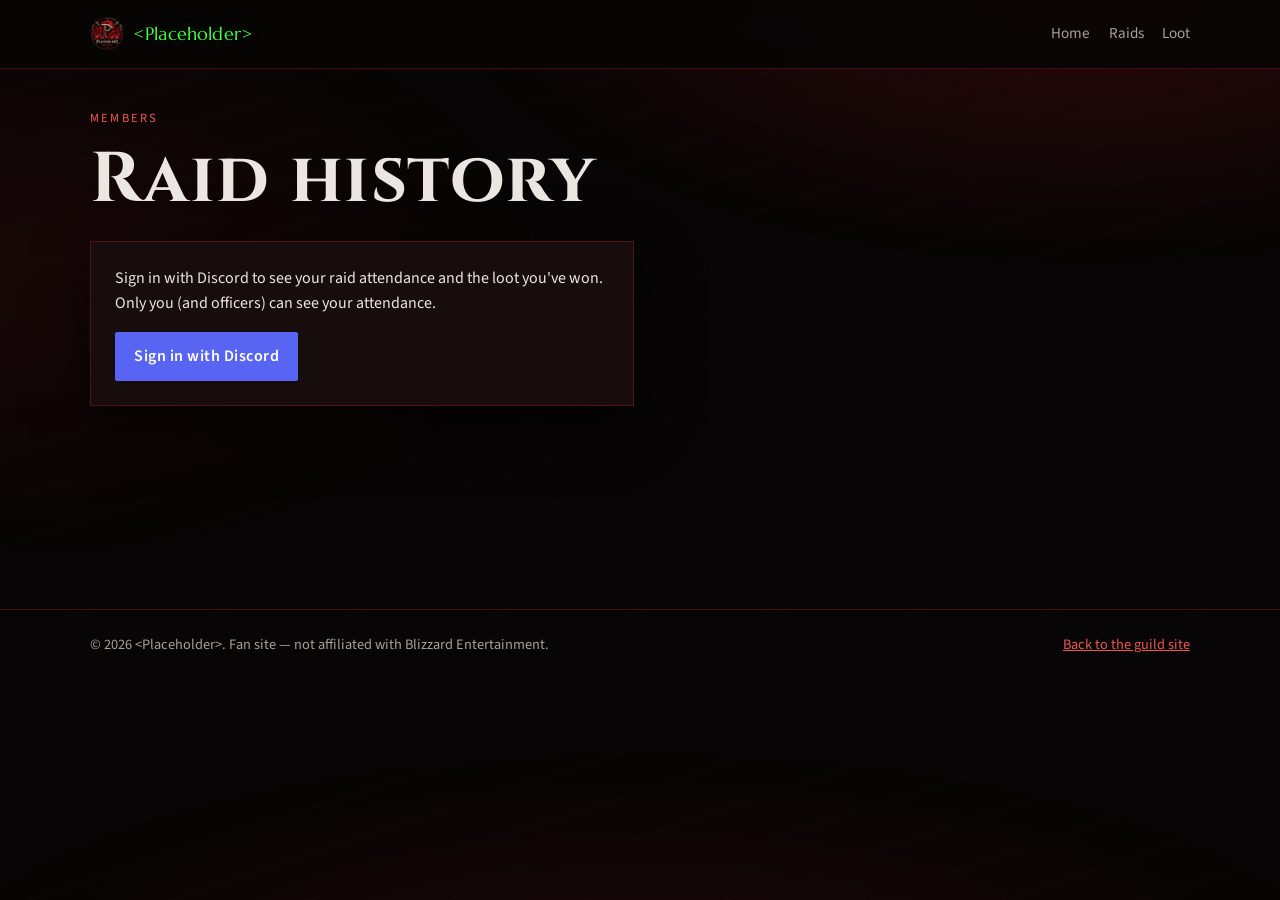
==== members.html @ 8aaea6dd "Members page: Discord sign-in for your raid history; officers see every raid, roster and parses Co-A" ====
<!DOCTYPE html>
<html lang="en">
  <head>
    <meta charset="utf-8" />
    <meta name="viewport" content="width=device-width, initial-scale=1" />
    <title>Members — raid attendance and loot</title>
    <meta name="robots" content="noindex" />
    <link rel="preconnect" href="https://fonts.googleapis.com" />
    <link rel="preconnect" href="https://fonts.gstatic.com" crossorigin />
    <link
      href="https://fonts.googleapis.com/css2?family=Cinzel:wght@600;700&family=Marcellus&family=Source+Sans+3:wght@400;600;700&display=swap"
      rel="stylesheet"
    />
    <link rel="stylesheet" href="css/style.css?v=dev" />
    <link rel="icon" type="image/png" href="assets/favicon.png?v=dev" />
    <link rel="apple-touch-icon" href="assets/apple-touch-icon.png?v=dev" />
    <meta name="theme-color" content="#070505" />
  </head>
  <body class="members-page">
    <div class="bg-runes" aria-hidden="true"></div>
    <header class="site-header">
      <div class="wrap header-inner">
        <a class="brand" href="./">
          <img class="brand-logo" src="assets/logo-small.webp?v=dev" alt="" width="34" height="34" />
          <span class="brand-name guild-tag" data-bind="name">&lt;Placeholder&gt;</span>
        </a>
        <nav class="nav nav-plain">
          <a href="./">Home</a>
          <a href="./#raids">Raids</a>
          <a href="./#loot">Loot</a>
        </nav>
      </div>
    </header>

    <main class="wrap members">
      <p class="kicker">Members</p>
      <h1 class="members-title">Raid history</h1>

      <!-- Signed out -->
      <section class="panel members-signin" data-view="signin" hidden>
        <p>Sign in with Discord to see your raid attendance and the loot you've won. Only you (and officers) can see your attendance.</p>
        <a class="btn btn-discord" data-signin-link href="#">Sign in with Discord</a>
        <p class="form-status err" data-signin-error hidden></p>
      </section>

      <p class="members-loading" data-view="loading">Loading…</p>

      <!-- Signed in -->
      <div data-view="app" hidden>
        <div class="members-bar">
          <p class="signed-in">
            Signed in as <strong data-user-name></strong>
            <span class="officer-badge" data-officer-badge hidden>Officer</span>
          </p>
          <button class="btn btn-ghost btn-small" type="button" data-signout>Sign out</button>
        </div>

        <div class="tabs" role="tablist" data-tabs hidden>
          <button type="button" role="tab" aria-selected="true" data-tab="me">My raids</button>
          <button type="button" role="tab" aria-selected="false" data-tab="raids">All raids</button>
          <button type="button" role="tab" aria-selected="false" data-tab="roster">Roster</button>
        </div>

        <section class="tab-panel" data-panel="me">
          <div class="stat-row" data-my-stats></div>
          <p class="hint" data-my-chars></p>

          <h2 class="members-h2">Attendance</h2>
          <div class="table-scroll">
            <table class="data-table" data-my-history>
              <thead>
                <tr><th>Date</th><th>Raid</th><th>Status</th><th>Character</th><th class="num">Parse</th></tr>
              </thead>
              <tbody></tbody>
            </table>
          </div>
          <p class="empty" data-my-history-empty hidden>No raids logged for you yet. Raids open December 9.</p>

          <h2 class="members-h2">Loot won</h2>
          <ul class="loot-list" data-my-loot></ul>
          <p class="empty" data-my-loot-empty hidden>No loot yet.</p>
        </section>

        <section class="tab-panel" data-panel="raids" hidden>
          <p class="hint">Every logged raid, newest first. Open one to see who was there, the loot and parses.</p>
          <div data-raids></div>
          <p class="empty" data-raids-empty hidden>No raids logged yet.</p>
        </section>

        <section class="tab-panel" data-panel="roster" hidden>
          <p class="hint">Attendance over the last 8 counted raids. Click a column to sort.</p>
          <div class="table-scroll">
            <table class="data-table sortable" data-roster>
              <thead>
                <tr>
                  <th data-sort="name">Member</th>
                  <th data-sort="percent" class="num">Attendance</th>
                  <th data-sort="attended" class="num">Raids</th>
                  <th data-sort="noShows" class="num">No-shows</th>
                  <th data-sort="streak" class="num">Streak</th>
                  <th data-sort="loot" class="num">Loot</th>
                  <th data-sort="parse" class="num">Avg parse</th>
                  <th>Last item</th>
                </tr>
              </thead>
              <tbody></tbody>
            </table>
          </div>
          <p class="empty" data-roster-empty hidden>Nobody to show yet.</p>
        </section>

        <p class="hint members-foot">
          Bench counts as attended. Absence sign-ups are excused. Parses come from Warcraft Logs when officers add a log.
          Link your characters with <code>/character</code> in Discord.
        </p>
      </div>
    </main>

    <footer class="site-footer">
      <div class="wrap footer-inner">
        <span data-bind="footer"></span>
        <a href="./">Back to the guild site</a>
      </div>
    </footer>
    <script src="js/config.js?v=dev"></script>
    <script src="js/members.js?v=dev"></script>
  </body>
</html>
---- css/style.css ----
:root {
  /* Sampled from the guild logo: blood red #ba1512, steel #c4bbb7, near-black. */
  --bg: #070505;
  --bg-raised: #120b0b;
  --bg-card: #170d0d;
  --ink: #ece6e3;
  --muted: #a99f9c;
  --steel: #cfc7c3;
  --accent: #b8161a;
  --accent-hover: #d11f22;
  --accent-dim: #6e1012;
  /* Lighter red for text on black, so small labels stay readable. */
  --accent-text: #f0574c;
  --line: rgba(208, 32, 32, 0.32);
  --danger: #f0574c;
  --ok: #6fbf8a;
  /* In-game guild name green, with the black outline nameplates use. */
  --guild-green: #40ff40;
  --shadow: 0 18px 50px rgba(0, 0, 0, 0.6);
  --display: "Cinzel", "Trajan Pro", "Palatino Linotype", serif;
  --tag: "Marcellus", "Palatino Linotype", Palatino, serif;
  --sans: "Source Sans 3", "Segoe UI", sans-serif;
}

*,
*::before,
*::after {
  box-sizing: border-box;
}

html {
  scroll-behavior: smooth;
}

body {
  margin: 0;
  font-family: var(--sans);
  background: var(--bg);
  color: var(--ink);
  line-height: 1.55;
}

.bg-runes {
  position: fixed;
  inset: 0;
  z-index: -1;
  background:
    radial-gradient(1100px 520px at 85% -5%, rgba(184, 22, 26, 0.22), transparent 60%),
    radial-gradient(900px 480px at 0% 30%, rgba(110, 16, 18, 0.18), transparent 60%),
    radial-gradient(1200px 400px at 50% 110%, rgba(184, 22, 26, 0.12), transparent 60%),
    repeating-linear-gradient(
      -18deg,
      transparent,
      transparent 42px,
      rgba(255, 255, 255, 0.015) 42px,
      rgba(255, 255, 255, 0.015) 43px
    );
  pointer-events: none;
}

a {
  color: var(--accent-text);
}

img {
  max-width: 100%;
}

.wrap {
  width: min(1100px, calc(100% - 2rem));
  margin-inline: auto;
}

.site-header {
  position: sticky;
  top: 0;
  z-index: 20;
  backdrop-filter: blur(12px);
  background: rgba(7, 5, 5, 0.86);
  border-bottom: 1px solid var(--line);
}

.header-inner {
  display: flex;
  align-items: center;
  justify-content: space-between;
  min-height: 4.25rem;
  gap: 1rem;
}

.brand {
  display: flex;
  align-items: baseline;
  gap: 0.55rem;
  text-decoration: none;
  color: inherit;
}

.brand-mark {
  color: var(--accent-text);
  font-size: 1.35rem;
  line-height: 1;
}

.brand-name {
  font-family: var(--display);
  font-weight: 700;
  letter-spacing: 0.04em;
}

.nav {
  display: flex;
  flex-wrap: wrap;
  gap: 0.25rem 1.15rem;
}

.nav a {
  color: var(--muted);
  text-decoration: none;
  font-size: 0.95rem;
}

.nav a:hover,
.nav a:focus-visible {
  color: var(--accent-text);
}

.nav-toggle {
  display: none;
  background: transparent;
  border: 1px solid var(--line);
  color: var(--ink);
  padding: 0.35rem 0.6rem;
  border-radius: 4px;
}

.hero {
  padding: 4.5rem 0 3.5rem;
}

.kicker {
  color: var(--accent-text);
  letter-spacing: 0.18em;
  text-transform: uppercase;
  font-size: 0.78rem;
  margin: 0 0 0.75rem;
}

h1,
h2,
h3 {
  font-family: var(--display);
  font-weight: 700;
  line-height: 1.15;
  letter-spacing: 0.02em;
}

h2,
h3 {
  color: var(--steel);
}

h1 {
  font-size: clamp(2.4rem, 6vw, 4.4rem);
  margin: 0 0 0.6rem;
}

h2 {
  font-size: 2rem;
  margin: 0 0 0.75rem;
}

.lede {
  font-size: 1.2rem;
  color: var(--muted);
  max-width: 38rem;
}

.meta-row {
  display: flex;
  flex-wrap: wrap;
  gap: 0.5rem;
  margin: 1.25rem 0 1.75rem;
}

.chip {
  border: 1px solid var(--line);
  background: var(--bg-raised);
  padding: 0.28rem 0.7rem;
  border-radius: 999px;
  font-size: 0.85rem;
  color: var(--ink);
}

.actions {
  display: flex;
  flex-wrap: wrap;
  gap: 0.75rem;
}

.btn {
  display: inline-flex;
  align-items: center;
  justify-content: center;
  text-decoration: none;
  border: 1px solid var(--accent-dim);
  padding: 0.7rem 1.15rem;
  border-radius: 2px;
  font-weight: 600;
  letter-spacing: 0.03em;
  cursor: pointer;
  font-family: inherit;
}

.btn-primary {
  background: linear-gradient(180deg, var(--accent-hover), var(--accent));
  border-color: #e0383a;
  color: #fff;
  text-shadow: 0 1px 0 rgba(0, 0, 0, 0.45);
}

.btn-primary:hover {
  filter: brightness(1.05);
}

.btn-ghost {
  background: transparent;
  color: var(--accent-text);
}

section {
  padding: 3rem 0;
}

.panel {
  background: var(--bg-card);
  border: 1px solid var(--line);
  box-shadow: var(--shadow);
  padding: 1.5rem;
}

.grid-2 {
  display: grid;
  grid-template-columns: 1.2fr 0.8fr;
  gap: 1.25rem;
}

.grid-3 {
  display: grid;
  grid-template-columns: repeat(3, 1fr);
  gap: 1rem;
}

.muted {
  color: var(--muted);
}

.need-list {
  display: grid;
  gap: 0.65rem;
  padding: 0;
  margin: 1rem 0 0;
  list-style: none;
}

.need-list li {
  display: flex;
  justify-content: space-between;
  gap: 1rem;
  border-bottom: 1px solid rgba(255, 255, 255, 0.06);
  padding-bottom: 0.5rem;
}

.tag-open {
  color: var(--ok);
  font-size: 0.85rem;
}

.tag-closed {
  color: var(--muted);
  font-size: 0.85rem;
}

form {
  display: grid;
  gap: 0.85rem;
}

label {
  display: grid;
  gap: 0.35rem;
  font-size: 0.92rem;
}

input,
select,
textarea {
  font: inherit;
  color: var(--ink);
  background: var(--bg);
  border: 1px solid var(--line);
  padding: 0.55rem 0.7rem;
  border-radius: 2px;
}

textarea {
  min-height: 7rem;
  resize: vertical;
}

.form-note {
  font-size: 0.85rem;
  color: var(--muted);
}

.officer {
  background: var(--bg-raised);
  border: 1px solid var(--line);
  padding: 1.1rem;
}

.officer h3 {
  margin: 0 0 0.2rem;
}

.status {
  color: var(--accent-text);
  font-weight: 600;
  margin: 0 0 1.5rem;
}

.grid-2.even {
  grid-template-columns: 1fr 1fr;
  margin-top: 1.25rem;
}

.focus-list,
.raid-facts {
  display: grid;
  grid-template-columns: max-content 1fr;
  gap: 0.55rem 1rem;
  margin: 0;
}

.focus-list dt,
.raid-facts dt {
  color: var(--accent-text);
  font-weight: 600;
}

.focus-list dd,
.raid-facts dd {
  margin: 0;
}

.raid h3 {
  font-size: 1.5rem;
  margin: 0 0 1rem;
}

.raid .kicker {
  margin-bottom: 0.35rem;
}

#values .officer h3 {
  margin-bottom: 0.4rem;
}

#values .officer p {
  margin: 0;
}

.callout {
  margin-top: 1.25rem;
  border-left: 3px solid var(--accent-text);
  padding: 0.6rem 1rem;
  background: var(--bg-raised);
}

.hp {
  position: absolute;
  left: -9999px;
}

.form-status {
  margin: 0;
  font-size: 0.92rem;
}

.form-status.ok {
  color: var(--ok);
}

.form-status.err {
  color: var(--muted);
}

.btn:disabled {
  opacity: 0.5;
  cursor: not-allowed;
}

.rules {
  margin: 0;
  padding-left: 1.3rem;
  display: grid;
  gap: 0.6rem;
}

.rules li::marker {
  color: var(--accent-text);
  font-weight: 700;
}

.checks {
  border: 1px solid var(--line);
  padding: 0.6rem 0.8rem;
  margin: 0;
  display: flex;
  flex-wrap: wrap;
  gap: 0.4rem 1.2rem;
  font-size: 0.92rem;
}

.checks legend {
  padding: 0 0.3rem;
}

.checks label {
  display: flex;
  align-items: center;
  gap: 0.4rem;
}

.signin {
  display: grid;
  gap: 0.5rem;
  justify-items: start;
}

.signin .form-note {
  margin: 0;
}

.btn-discord {
  background: #5865f2;
  border-color: #5865f2;
  color: #fff;
}

.btn-discord:hover {
  filter: brightness(1.08);
}

.signed-in {
  margin: 0;
  display: flex;
  flex-wrap: wrap;
  align-items: baseline;
  gap: 0.35rem 0.75rem;
}

.link-btn {
  background: none;
  border: 0;
  padding: 0;
  color: var(--accent-text);
  font: inherit;
  font-size: 0.9rem;
  text-decoration: underline;
  cursor: pointer;
}

.fields {
  border: 0;
  margin: 0;
  padding: 0;
  min-width: 0;
  display: grid;
  gap: 0.85rem;
}

.fields:disabled {
  opacity: 0.45;
}

[hidden] {
  display: none !important;
}

.announce {
  background: linear-gradient(90deg, var(--accent-dim), var(--accent), var(--accent-dim));
  color: #fff;
  font-weight: 600;
}

.announce-inner {
  display: flex;
  flex-wrap: wrap;
  align-items: center;
  gap: 0.4rem 0.75rem;
  padding: 0.6rem 0;
}

.announce a {
  color: inherit;
}

.need-role {
  display: grid;
}

.need-note {
  color: var(--muted);
  font-size: 0.85rem;
}

.officer-avatar {
  width: 56px;
  height: 56px;
  border-radius: 50%;
  border: 1px solid var(--line);
  margin-bottom: 0.6rem;
}

.officer-blurb {
  margin: 0.6rem 0 0;
  white-space: pre-line;
}

.upcoming {
  margin-top: 1.75rem;
}

.upcoming h3 {
  margin: 0 0 0.25rem;
  font-size: 1.4rem;
}

.raid-list {
  list-style: none;
  padding: 0;
  margin: 1rem 0;
  display: grid;
  gap: 0.75rem;
}

.raid-item {
  display: flex;
  flex-wrap: wrap;
  justify-content: space-between;
  align-items: center;
  gap: 0.75rem 1.25rem;
  background: var(--bg-card);
  border: 1px solid var(--line);
  padding: 1rem 1.15rem;
}

.raid-info {
  display: grid;
  gap: 0.2rem;
}

.raid-subtitle {
  color: var(--steel);
  font-size: 0.95rem;
}

.raid-when {
  color: var(--accent-text);
}

.raid-meta {
  font-size: 0.9rem;
}

.raid-actions {
  display: flex;
  flex-wrap: wrap;
  gap: 0.5rem;
}

.btn-small {
  padding: 0.45rem 0.8rem;
  font-size: 0.9rem;
}

.subscribe {
  font-size: 0.92rem;
  color: var(--muted);
}

/* --- Loot history (from Gargul via the bot) --- */
.loot-history h3 {
  margin: 0 0 0.25rem;
  font-size: 1.4rem;
}

.loot-raid {
  background: var(--bg-card);
  border: 1px solid var(--line);
  padding: 0.75rem 1rem;
  margin-top: 0.75rem;
}

.loot-raid summary {
  cursor: pointer;
}

.loot-list {
  list-style: none;
  padding: 0;
  margin: 0.6rem 0 0;
  display: grid;
  gap: 0.35rem;
}

.loot-list li {
  display: flex;
  flex-wrap: wrap;
  align-items: baseline;
  gap: 0.25rem 0.6rem;
}

.loot-list a {
  text-decoration: none;
  font-weight: 600;
}

.loot-list a:hover {
  text-decoration: underline;
}

.loot-winner {
  color: var(--steel);
}

.loot-winner::before {
  content: "→ ";
  color: var(--muted);
}

.loot-tag {
  font-size: 0.78rem;
  color: var(--muted);
  border: 1px solid var(--line);
  padding: 0 0.35rem;
}

/* In-game item quality colors, nudged lighter where needed to read on black. */
.q0 { color: var(--ink); }
.q1 { color: #ffffff; }
.q2 { color: #1eff00; }
.q3 { color: #3a8eff; }
.q4 { color: #b45cf5; }
.q5 { color: #ff8000; }

/* --- Guild tag: <Name> in the in-game nameplate green, outlined in black --- */
.guild-tag {
  font-family: var(--tag);
  font-weight: 400;
  color: var(--guild-green);
  letter-spacing: 0.01em;
  text-shadow:
    -1px -1px 0 #000,
    1px -1px 0 #000,
    -1px 1px 0 #000,
    1px 1px 0 #000,
    0 0 14px rgba(64, 255, 64, 0.22);
}

h1.guild-tag {
  font-size: clamp(2.6rem, 7vw, 4.8rem);
  -webkit-text-stroke: 1px #000;
  text-shadow:
    -2px -2px 0 #000,
    2px -2px 0 #000,
    -2px 2px 0 #000,
    2px 2px 0 #000,
    0 0 26px rgba(64, 255, 64, 0.25);
}

.brand-logo {
  width: 34px;
  height: 34px;
  border-radius: 50%;
  align-self: center;
}

.brand {
  align-items: center;
}

.brand-name.guild-tag {
  font-size: 1.15rem;
}

/* --- Hero with the guild crest --- */
.hero-grid {
  display: grid;
  grid-template-columns: 1.15fr 0.85fr;
  align-items: center;
  gap: 2rem;
}

.hero-crest {
  width: min(100%, 440px);
  height: auto;
  justify-self: center;
  border-radius: 50%;
  filter: drop-shadow(0 0 40px rgba(184, 22, 26, 0.35));
}

.site-footer {
  border-top: 1px solid var(--line);
  padding: 1.5rem 0 2.5rem;
  color: var(--muted);
  font-size: 0.9rem;
}

.footer-inner {
  display: flex;
  flex-wrap: wrap;
  justify-content: space-between;
  gap: 0.75rem;
}

@media (max-width: 820px) {
  .hero-grid {
    grid-template-columns: 1fr;
  }

  .hero-crest {
    order: -1;
    width: min(70%, 300px);
  }

  .grid-2,
  .grid-2.even,
  .grid-3 {
    grid-template-columns: 1fr;
  }

  .nav-toggle {
    display: inline-flex;
  }

  .nav {
    display: none;
    position: absolute;
    inset: 4.25rem 1rem auto;
    flex-direction: column;
    background: var(--bg-card);
    border: 1px solid var(--line);
    padding: 0.85rem 1rem;
  }

  .nav.open {
    display: flex;
  }
}

/* --- Members area (members.html) --- */
.nav-plain {
  display: flex;
}

.members {
  padding: 2.5rem 0 3rem;
  min-height: 60vh;
}

.members-title {
  margin-bottom: 1.25rem;
}

.members-signin {
  max-width: 34rem;
  display: grid;
  gap: 1rem;
  justify-items: start;
}

.members-signin p {
  margin: 0;
}

.members-loading {
  color: var(--muted);
}

.members-bar {
  display: flex;
  flex-wrap: wrap;
  align-items: center;
  justify-content: space-between;
  gap: 0.75rem;
  margin-bottom: 1.25rem;
}

.officer-badge {
  font-size: 0.78rem;
  letter-spacing: 0.06em;
  text-transform: uppercase;
  color: var(--accent-text);
  border: 1px solid var(--accent-dim);
  padding: 0.05rem 0.45rem;
}

.tabs {
  display: flex;
  flex-wrap: wrap;
  gap: 0.25rem;
  border-bottom: 1px solid var(--line);
  margin-bottom: 1.5rem;
}

.tabs button {
  background: transparent;
  border: 0;
  border-bottom: 2px solid transparent;
  color: var(--muted);
  font: inherit;
  font-weight: 600;
  padding: 0.6rem 0.9rem;
  cursor: pointer;
  margin-bottom: -1px;
}

.tabs button[aria-selected="true"] {
  color: var(--ink);
  border-bottom-color: var(--accent);
}

.tabs button:hover {
  color: var(--accent-text);
}

.members-h2 {
  font-size: 1.35rem;
  margin: 2rem 0 0.75rem;
}

.members .hint {
  color: var(--muted);
  font-size: 0.95rem;
}

.members-foot {
  margin-top: 2.5rem;
}

.empty {
  color: var(--muted);
  font-style: italic;
}

.stat-row {
  display: grid;
  grid-template-columns: repeat(auto-fit, minmax(9rem, 1fr));
  gap: 0.75rem;
}

.stat {
  background: var(--bg-card);
  border: 1px solid var(--line);
  padding: 0.9rem 1rem;
  display: grid;
  gap: 0.15rem;
}

.stat strong {
  font-family: var(--display);
  font-size: 1.6rem;
  line-height: 1.1;
}

.stat span {
  color: var(--muted);
  font-size: 0.88rem;
}

.table-scroll {
  overflow-x: auto;
  border: 1px solid var(--line);
  background: var(--bg-card);
}

.data-table {
  width: 100%;
  border-collapse: collapse;
  font-size: 0.95rem;
}

.data-table th,
.data-table td {
  padding: 0.55rem 0.75rem;
  text-align: left;
  border-bottom: 1px solid rgba(208, 32, 32, 0.14);
  vertical-align: top;
}

.data-table th {
  color: var(--muted);
  font-weight: 600;
  font-size: 0.85rem;
  letter-spacing: 0.03em;
  white-space: nowrap;
}

.data-table tbody tr:last-child td {
  border-bottom: 0;
}

.data-table .num {
  text-align: right;
  font-variant-numeric: tabular-nums;
  white-space: nowrap;
}

.data-table td.good {
  color: var(--ok);
}

.data-table td.warn {
  color: var(--danger);
}

.sortable th[data-sort] {
  cursor: pointer;
  user-select: none;
}

.sortable th[data-sort]:hover {
  color: var(--accent-text);
}

.sortable th[aria-sort="descending"]::after {
  content: " ▾";
}

.sortable th[aria-sort="ascending"]::after {
  content: " ▴";
}

.data-table .chars,
.loot-meta {
  color: var(--muted);
  font-size: 0.88rem;
}

.data-table a {
  text-decoration: none;
  font-weight: 600;
}

.log-links {
  display: inline-flex;
  gap: 0.5rem;
  font-size: 0.85rem;
}

.status-chip {
  display: inline-block;
  font-size: 0.8rem;
  font-weight: 600;
  padding: 0.05rem 0.5rem;
  border: 1px solid var(--line);
  color: var(--steel);
  white-space: nowrap;
}

.st-attended { color: var(--ok); border-color: rgba(111, 191, 138, 0.45); }
.st-benched { color: #8fb4ff; border-color: rgba(143, 180, 255, 0.4); }
.st-excused { color: var(--muted); }
.st-missed { color: #d0a35a; border-color: rgba(208, 163, 90, 0.4); }
.st-noshow { color: var(--danger); border-color: rgba(240, 87, 76, 0.5); }

/* Warcraft Logs parse colors */
.parse { font-weight: 700; }
.pc-gray { color: #9d9d9d; }
.pc-green { color: #1eff00; }
.pc-blue { color: #3a8eff; }
.pc-purple { color: #b45cf5; }
.pc-orange { color: #ff8000; }
.pc-pink { color: #e268a8; }
.pc-gold { color: #e5cc80; }

.boss-parses {
  font-size: 0.88rem;
  color: var(--muted);
}

.raid-card {
  background: var(--bg-card);
  border: 1px solid var(--line);
  margin-bottom: 0.75rem;
}

.raid-card summary {
  cursor: pointer;
  display: flex;
  flex-wrap: wrap;
  align-items: baseline;
  gap: 0.25rem 0.9rem;
  padding: 0.85rem 1rem;
}

.raid-date {
  color: var(--muted);
  font-variant-numeric: tabular-nums;
  min-width: 6.5rem;
}

.raid-counts {
  color: var(--muted);
  font-size: 0.9rem;
}

.raid-body {
  padding: 0 1rem 1rem;
  border-top: 1px solid rgba(208, 32, 32, 0.14);
}

.raid-body h3 {
  font-size: 1.05rem;
  margin: 1.25rem 0 0.5rem;
}

.raid-body .table-scroll {
  background: transparent;
}

.people-groups {
  display: grid;
  gap: 0.6rem;
}

.people-group p {
  margin: 0.25rem 0 0;
}

.people-group .count {
  color: var(--muted);
}

@media (max-width: 820px) {
  .members-page .nav-plain {
    display: flex;
    position: static;
    flex-direction: row;
    background: none;
    border: 0;
    padding: 0;
  }
}

.nav a.nav-members {
  color: var(--accent-text);
  font-weight: 600;
}

.members section.tab-panel {
  padding: 0;
}

.data-table td {
  font-weight: 400;
}

.people-group {
  display: grid;
  grid-template-columns: 8rem 1fr;
  align-items: baseline;
  gap: 0.5rem;
}

.people-group p {
  margin: 0;
}

@media (max-width: 560px) {
  .people-group {
    grid-template-columns: 1fr;
    gap: 0.2rem;
  }
}

.people-group > .status-chip {
  justify-self: start;
}

.data-table td:first-child {
  white-space: nowrap;
}
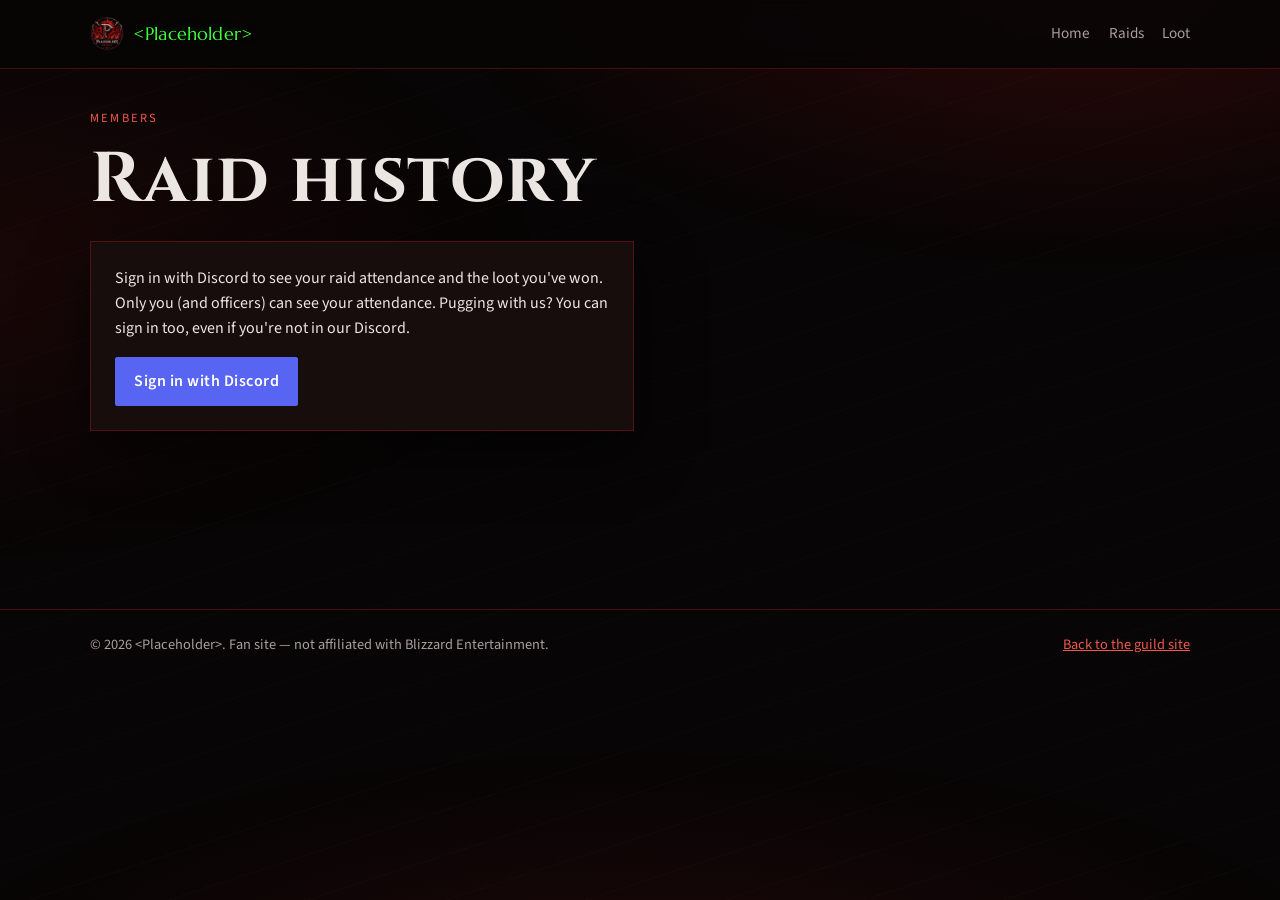
==== commit 251db78f: "Members page: guest note for pugs and an Add a character box Co-Authored-By: Claude Opus 5.5 <norepl" ====
--- a/members.html
+++ b/members.html
@@ -38,7 +38,7 @@
 
       <!-- Signed out -->
       <section class="panel members-signin" data-view="signin" hidden>
-        <p>Sign in with Discord to see your raid attendance and the loot you've won. Only you (and officers) can see your attendance.</p>
+        <p>Sign in with Discord to see your raid attendance and the loot you've won. Only you (and officers) can see your attendance. Pugging with us? You can sign in too, even if you're not in our Discord.</p>
         <a class="btn btn-discord" data-signin-link href="#">Sign in with Discord</a>
         <p class="form-status err" data-signin-error hidden></p>
       </section>
@@ -62,8 +62,17 @@
         </div>
 
         <section class="tab-panel" data-panel="me">
+          <p class="guest-note" data-guest-note hidden>
+            You're not in our Discord, so you're signed in as a guest: you see your own raids and loot.
+          </p>
           <div class="stat-row" data-my-stats></div>
           <p class="hint" data-my-chars></p>
+          <form class="char-form" data-char-form>
+            <label for="char-name">Add a character</label>
+            <input id="char-name" name="character" maxlength="40" autocomplete="off" placeholder="Character name" required />
+            <button class="btn btn-ghost btn-small" type="submit">Link</button>
+            <span class="form-status" data-char-status></span>
+          </form>
 
           <h2 class="members-h2">Attendance</h2>
           <div class="table-scroll">
@@ -111,7 +120,7 @@
 
         <p class="hint members-foot">
           Bench counts as attended. Absence sign-ups are excused. Parses come from Warcraft Logs when officers add a log.
-          Link your characters with <code>/character</code> in Discord.
+          Link your characters above (or with <code>/character</code> in Discord) so logs and loot find you.
         </p>
       </div>
     </main>
--- a/css/style.css
+++ b/css/style.css
@@ -1093,3 +1093,37 @@
 .data-table td:first-child {
   white-space: nowrap;
 }
+
+.guest-note {
+  border-left: 3px solid var(--accent);
+  background: var(--bg-card);
+  padding: 0.6rem 0.9rem;
+  margin: 0 0 1rem;
+}
+
+.char-form {
+  display: flex;
+  flex-wrap: wrap;
+  align-items: center;
+  gap: 0.5rem 0.75rem;
+  margin: 0.25rem 0 0.5rem;
+}
+
+.char-form label {
+  color: var(--muted);
+  font-size: 0.95rem;
+}
+
+.char-form input {
+  background: var(--bg-raised);
+  border: 1px solid var(--line);
+  color: var(--ink);
+  font: inherit;
+  padding: 0.4rem 0.6rem;
+  width: 12rem;
+  max-width: 100%;
+}
+
+.char-form .form-status {
+  margin: 0;
+}
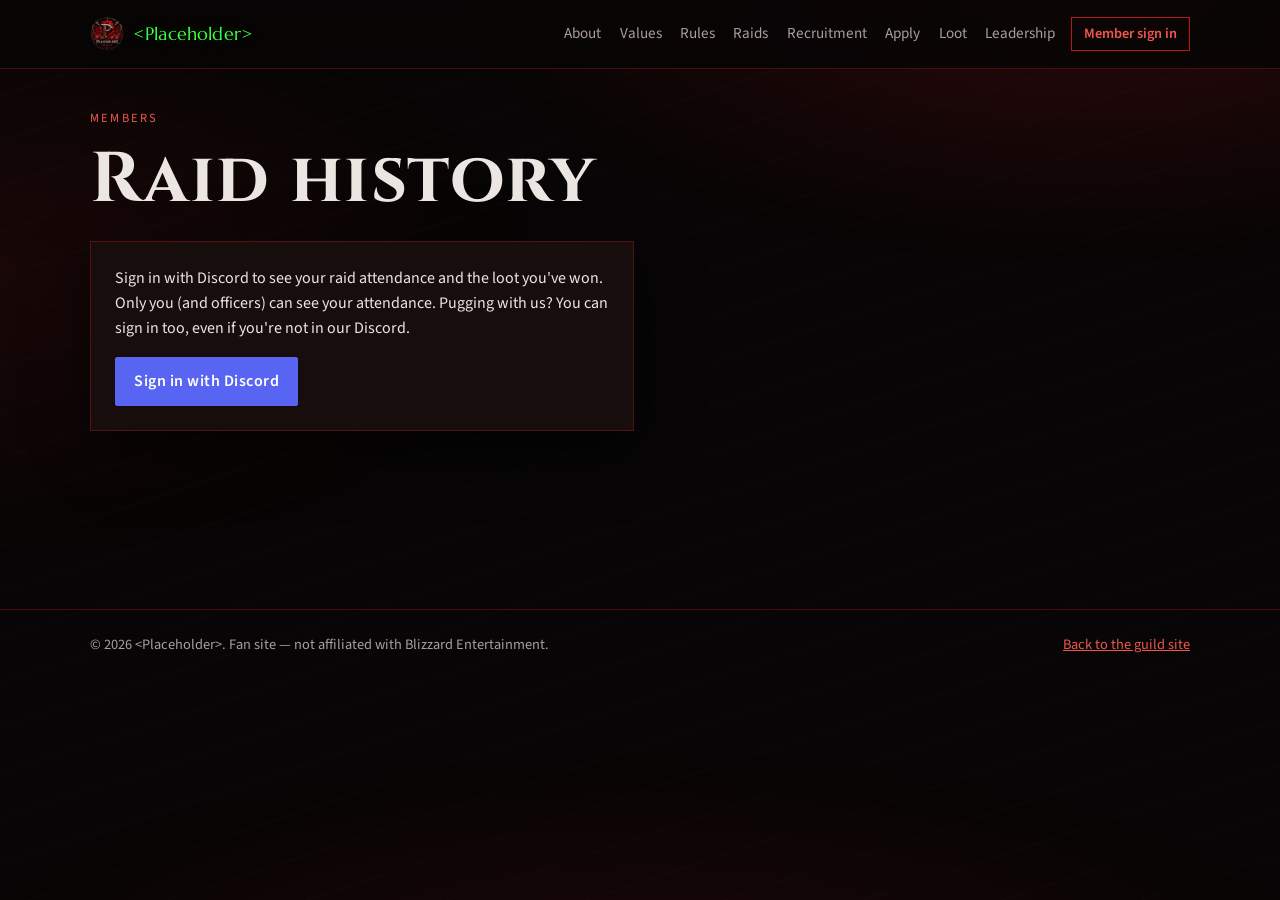
==== commit e73b3739: "Section order, same menu and sign-in button on every page, #questions-and-help link, gear view Co-Au" ====
--- a/members.html
+++ b/members.html
@@ -15,6 +15,11 @@
     <link rel="icon" type="image/png" href="assets/favicon.png?v=dev" />
     <link rel="apple-touch-icon" href="assets/apple-touch-icon.png?v=dev" />
     <meta name="theme-color" content="#070505" />
+    <!-- Wowhead item names, icons and hover tooltips for item links -->
+    <script>
+      const whTooltips = { colorLinks: true, iconizeLinks: true, renameLinks: true };
+    </script>
+    <script src="https://wow.zamimg.com/js/tooltips.js" async></script>
   </head>
   <body class="members-page">
     <div class="bg-runes" aria-hidden="true"></div>
@@ -24,11 +29,20 @@
           <img class="brand-logo" src="assets/logo-small.webp?v=dev" alt="" width="34" height="34" />
           <span class="brand-name guild-tag" data-bind="name">&lt;Placeholder&gt;</span>
         </a>
-        <nav class="nav nav-plain">
-          <a href="./">Home</a>
+        <button class="nav-toggle" type="button" aria-expanded="false" aria-controls="site-nav">
+          Menu
+        </button>
+        <nav class="nav" id="site-nav">
+          <a href="./#about">About</a>
+          <a href="./#values">Values</a>
+          <a href="./#rules">Rules</a>
           <a href="./#raids">Raids</a>
+          <a href="./#recruitment">Recruitment</a>
+          <a href="./#apply">Apply</a>
           <a href="./#loot">Loot</a>
+          <a href="./#officers">Leadership</a>
         </nav>
+        <a class="account" aria-current="page" data-account href="members.html">Member sign in</a>
       </div>
     </header>
 
@@ -59,6 +73,7 @@
           <button type="button" role="tab" aria-selected="true" data-tab="me">My raids</button>
           <button type="button" role="tab" aria-selected="false" data-tab="raids">All raids</button>
           <button type="button" role="tab" aria-selected="false" data-tab="roster">Roster</button>
+          <button type="button" role="tab" aria-selected="false" data-tab="loot">Loot</button>
         </div>
 
         <section class="tab-panel" data-panel="me">
@@ -73,6 +88,9 @@
             <button class="btn btn-ghost btn-small" type="submit">Link</button>
             <span class="form-status" data-char-status></span>
           </form>
+
+          <div data-my-perf></div>
+          <div data-my-gear></div>
 
           <h2 class="members-h2">Attendance</h2>
           <div class="table-scroll">
@@ -118,6 +136,44 @@
           <p class="empty" data-roster-empty hidden>Nobody to show yet.</p>
         </section>
 
+        <section class="tab-panel" data-panel="loot" hidden>
+          <p class="hint">
+            Loot per player across every logged raid. <strong>Per raid</strong> is main-spec items per raid attended; lower means
+            they've had less. Click a name for their full history and parse graph.
+          </p>
+          <div class="filters">
+            <input type="search" placeholder="Search name" aria-label="Search name" data-loot-search />
+            <select aria-label="Role" data-loot-role>
+              <option value="">All roles</option>
+              <option>Tank</option>
+              <option>Healer</option>
+              <option>DPS</option>
+            </select>
+            <select aria-label="Class" data-loot-class>
+              <option value="">All classes</option>
+            </select>
+          </div>
+          <div class="table-scroll">
+            <table class="data-table sortable" data-loot-table>
+              <thead>
+                <tr>
+                  <th data-sort="name">Member</th>
+                  <th data-sort="spec">Spec</th>
+                  <th data-sort="ms" class="num">Items</th>
+                  <th data-sort="os" class="num">Off-spec</th>
+                  <th data-sort="raids" class="num">Raids</th>
+                  <th data-sort="rate" class="num">Per raid</th>
+                  <th data-sort="days" class="num">Since last</th>
+                  <th data-sort="parse" class="num">Avg parse</th>
+                  <th>Last item</th>
+                </tr>
+              </thead>
+              <tbody></tbody>
+            </table>
+          </div>
+          <p class="empty" data-loot-empty hidden>Nobody matches.</p>
+        </section>
+
         <p class="hint members-foot">
           Bench counts as attended. Absence sign-ups are excused. Parses come from Warcraft Logs when officers add a log.
           Link your characters above (or with <code>/character</code> in Discord) so logs and loot find you.
@@ -125,6 +181,26 @@
       </div>
     </main>
 
+    <dialog class="player-card" data-player-card aria-labelledby="player-name">
+      <div class="player-head">
+        <div>
+          <h2 id="player-name" data-player-name></h2>
+          <p class="hint" data-player-sub></p>
+        </div>
+        <button class="btn btn-ghost btn-small" type="button" data-player-close>Close</button>
+      </div>
+      <div class="stat-row" data-player-stats></div>
+      <h3>Parse per raid</h3>
+      <div data-player-chart></div>
+      <div data-player-bosses></div>
+      <h3>Gear</h3>
+      <div data-player-gear></div>
+      <h3>Loot</h3>
+      <ul class="loot-list" data-player-loot></ul>
+      <h3>Attendance</h3>
+      <div class="attendance-strip" data-player-attendance></div>
+    </dialog>
+
     <footer class="site-footer">
       <div class="wrap footer-inner">
         <span data-bind="footer"></span>
@@ -132,6 +208,7 @@
       </div>
     </footer>
     <script src="js/config.js?v=dev"></script>
+    <script src="js/header.js?v=dev"></script>
     <script src="js/members.js?v=dev"></script>
   </body>
 </html>
--- a/css/style.css
+++ b/css/style.css
@@ -761,10 +761,6 @@
 }
 
 /* --- Members area (members.html) --- */
-.nav-plain {
-  display: flex;
-}
-
 .members {
   padding: 2.5rem 0 3rem;
   min-height: 60vh;
@@ -1044,21 +1040,6 @@
   color: var(--muted);
 }
 
-@media (max-width: 820px) {
-  .members-page .nav-plain {
-    display: flex;
-    position: static;
-    flex-direction: row;
-    background: none;
-    border: 0;
-    padding: 0;
-  }
-}
-
-.nav a.nav-members {
-  color: var(--accent-text);
-  font-weight: 600;
-}
 
 .members section.tab-panel {
   padding: 0;
@@ -1127,3 +1108,281 @@
 .char-form .form-status {
   margin: 0;
 }
+
+/* Names that open the player card */
+button.person {
+  background: none;
+  border: 0;
+  padding: 0;
+  font: inherit;
+  color: inherit;
+  cursor: pointer;
+  text-decoration: underline;
+  text-decoration-color: var(--accent-dim);
+  text-underline-offset: 3px;
+}
+
+button.person:hover,
+button.person:focus-visible {
+  color: var(--accent-text);
+  text-decoration-color: currentColor;
+}
+
+.data-table td.muted {
+  color: var(--muted);
+}
+
+.filters {
+  display: flex;
+  flex-wrap: wrap;
+  gap: 0.5rem;
+  margin: 0 0 0.75rem;
+}
+
+.filters input,
+.filters select {
+  background: var(--bg-raised);
+  border: 1px solid var(--line);
+  color: var(--ink);
+  font: inherit;
+  font-size: 0.95rem;
+  padding: 0.4rem 0.6rem;
+}
+
+.filters input {
+  width: 14rem;
+  max-width: 100%;
+}
+
+/* Player card */
+.player-card {
+  width: min(760px, calc(100% - 2rem));
+  max-height: calc(100vh - 3rem);
+  overflow-y: auto;
+  background: var(--bg-raised);
+  color: var(--ink);
+  border: 1px solid var(--line);
+  box-shadow: var(--shadow);
+  padding: 1.25rem 1.5rem 1.5rem;
+}
+
+.player-card::backdrop {
+  background: rgba(0, 0, 0, 0.7);
+}
+
+.player-head {
+  display: flex;
+  justify-content: space-between;
+  align-items: flex-start;
+  gap: 1rem;
+  margin-bottom: 1rem;
+}
+
+.player-head h2 {
+  margin: 0;
+  font-size: 1.6rem;
+}
+
+.player-head .hint {
+  margin: 0.2rem 0 0;
+  color: var(--muted);
+}
+
+.player-card h3 {
+  font-size: 1.05rem;
+  margin: 1.5rem 0 0.5rem;
+}
+
+.player-card .stat strong {
+  font-size: 1.3rem;
+}
+
+.boss-table {
+  margin-top: 0.75rem;
+}
+
+.attendance-strip {
+  display: flex;
+  flex-wrap: wrap;
+  gap: 0.35rem;
+}
+
+/* Parse chart */
+.chart {
+  position: relative;
+  background: var(--bg-card);
+  border: 1px solid var(--line);
+  padding: 0.5rem 0.25rem 0;
+}
+
+.chart svg {
+  display: block;
+  width: 100%;
+  height: auto;
+}
+
+.chart-grid {
+  stroke: rgba(236, 230, 227, 0.08);
+  stroke-width: 1;
+}
+
+.chart-axis {
+  fill: var(--muted);
+  font-size: 12px;
+  font-family: var(--sans);
+}
+
+.chart-line {
+  fill: none;
+  stroke: var(--steel);
+  stroke-opacity: 0.55;
+  stroke-width: 2;
+  stroke-linejoin: round;
+}
+
+.chart-dot {
+  fill: currentColor;
+  stroke: var(--bg-card);
+  stroke-width: 2;
+}
+
+.chart-dot.active {
+  stroke: var(--ink);
+}
+
+.chart-dot-none {
+  fill: none;
+  stroke: var(--muted);
+  stroke-width: 1.5;
+}
+
+.chart-hit {
+  fill: transparent;
+  cursor: crosshair;
+}
+
+.chart-tip {
+  position: absolute;
+  transform: translate(-50%, calc(-100% - 12px));
+  background: var(--bg);
+  border: 1px solid var(--line);
+  padding: 0.35rem 0.6rem;
+  font-size: 0.85rem;
+  display: grid;
+  white-space: nowrap;
+  pointer-events: none;
+  z-index: 2;
+}
+
+.chart-tip span {
+  color: var(--muted);
+}
+
+@media (max-width: 560px) {
+  .player-card {
+    width: 100%;
+    max-height: 100vh;
+    padding: 1rem;
+  }
+}
+
+/* Account button in the header (both pages) */
+.account {
+  flex: none;
+  color: var(--accent-text);
+  border: 1px solid var(--accent-dim);
+  padding: 0.3rem 0.75rem;
+  font-size: 0.9rem;
+  font-weight: 600;
+  text-decoration: none;
+  white-space: nowrap;
+  max-width: 11rem;
+  overflow: hidden;
+  text-overflow: ellipsis;
+}
+
+.account.signed-in {
+  color: var(--ink);
+  background: var(--bg-card);
+}
+
+.account.signed-in::before {
+  content: "●";
+  color: var(--ok);
+  font-size: 0.7em;
+  margin-right: 0.4rem;
+  vertical-align: 0.15em;
+}
+
+.account:hover,
+.account[aria-current="page"] {
+  border-color: var(--accent);
+}
+
+.header-inner .nav {
+  margin-left: auto;
+}
+
+@media (max-width: 820px) {
+  .header-inner .account {
+    margin-left: auto;
+  }
+
+  .header-inner .nav-toggle {
+    order: 3;
+  }
+}
+
+/* Gear (character sheet layout) */
+.gear-list {
+  display: grid;
+  gap: 1rem;
+}
+
+.gear-char {
+  background: var(--bg-card);
+  border: 1px solid var(--line);
+  padding: 0.75rem 1rem 1rem;
+}
+
+.gear-head {
+  margin: 0 0 0.6rem;
+  color: var(--muted);
+  font-size: 0.92rem;
+}
+
+.gear-grid {
+  display: grid;
+  grid-template-columns: repeat(auto-fit, minmax(15rem, 1fr));
+  gap: 0 1.5rem;
+}
+
+.gear-col {
+  list-style: none;
+  margin: 0;
+  padding: 0;
+}
+
+.gear-col li {
+  display: grid;
+  grid-template-columns: 5.5rem 1fr;
+  align-items: baseline;
+  gap: 0.5rem;
+  padding: 0.3rem 0;
+  border-bottom: 1px solid rgba(208, 32, 32, 0.12);
+}
+
+.gear-slot,
+.gear-empty {
+  color: var(--muted);
+  font-size: 0.85rem;
+}
+
+.gear-col a {
+  font-weight: 600;
+  text-decoration: none;
+}
+
+.gear-col a:hover {
+  text-decoration: underline;
+}
